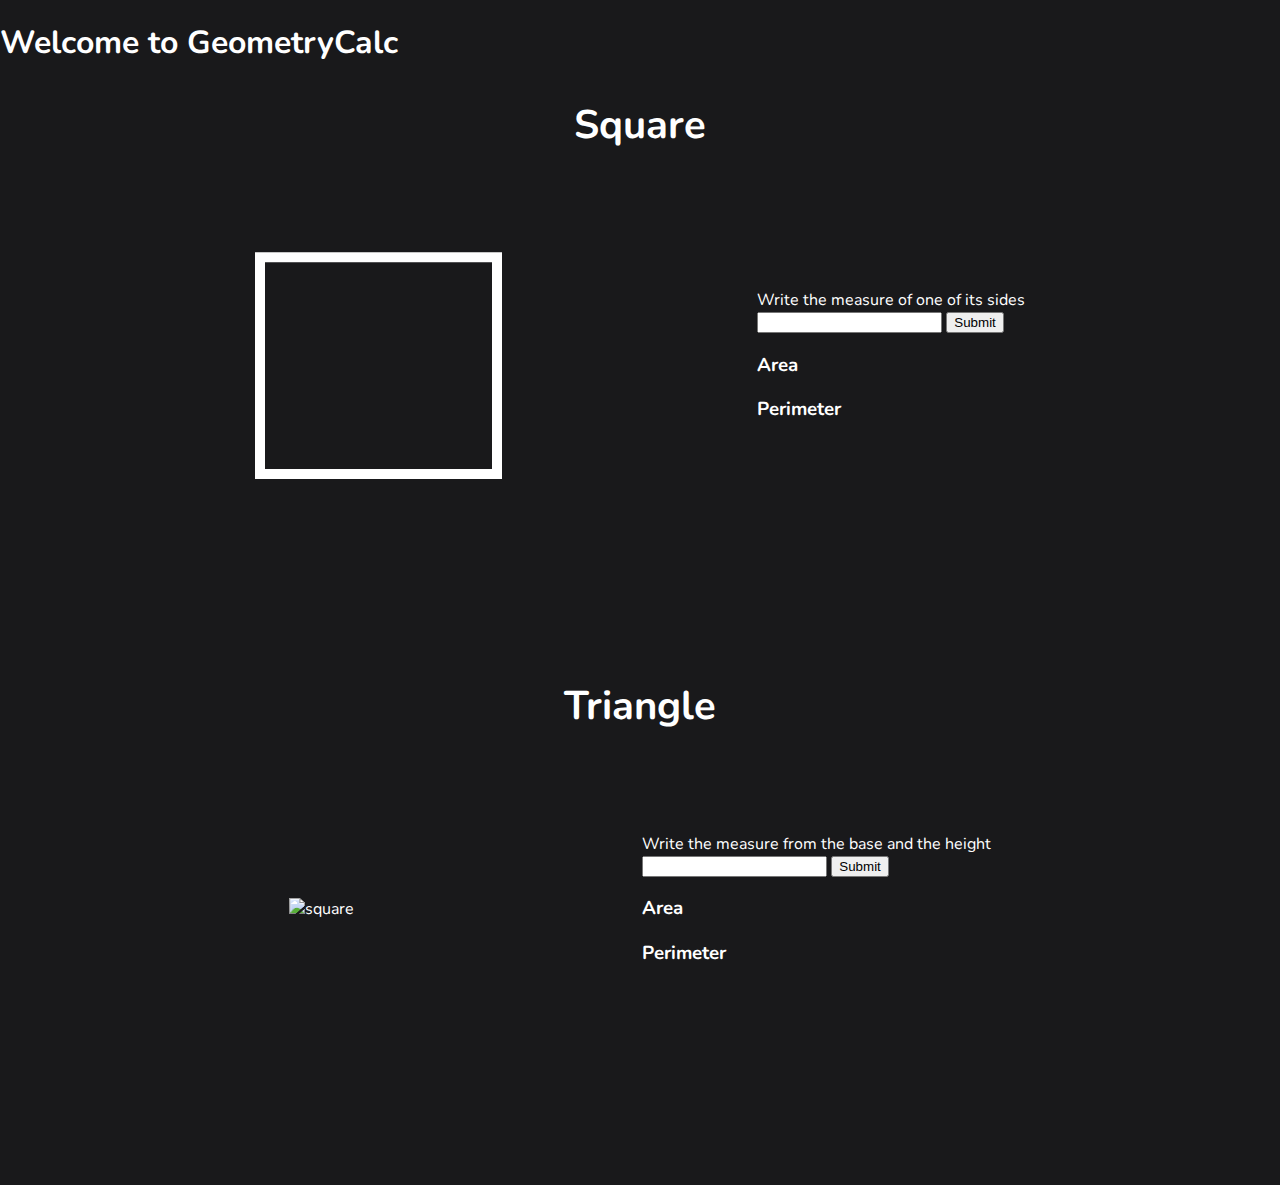
==== index.html @ 9402030d "Arreglar los mixins para cada figura" ====
<!DOCTYPE html>
<html lang="es">
  <head>
    <title>GeometryCalc</title>
    <meta charset="utf-8">
    <meta name="viewport" content="width=device-width, initial-scale:1">
    <meta name="description" content="GeometryCalc">
    <link rel="stylesheet" href="styles.css">
    <link rel="stylesheet" href="mobile.css" media="screen and (max-width:480px)">
    <link rel="preconnect" href="https://fonts.gstatic.com">
    <link href="https://fonts.googleapis.com/css2?family=Nunito:wght@400;700;800&amp;display=swap" rel="stylesheet">
  </head>
  <body> 
    <h1>Welcome to GeometryCalc</h1>
    <div class="geometry">
      <h2>square</h2>
      <div class="geometry__content"><img src="images/square.png" alt="square"/>
        <div class="geometry__form">
          <form action="">
            <label for="squareEntry">Write the measure of one of its sides</label><br/>
            <input id="squareEntry" type="Number"/>
            <button type="button" onclick="squareResults()">Submit</button>
          </form>
          <h3>Area</h3>
          <p id="squareAreaC"></p>
          <h3>Perimeter</h3>
          <p id="squarePerimeterC"></p>
        </div>
      </div>
    </div>
    <div class="geometry">
      <h2>Triangle</h2>
      <div class="geometry__content"><img src="images/Triangle.png" alt="square"/>
        <div class="geometry__form">
          <form action="">
            <label for="TriangleEntry">Write the measure from the base and the height</label><br/>
            <input id="TriangleEntry" type="Number"/>
            <button type="button" onclick="TriangleResults()">Submit</button>
          </form>
          <h3>Area</h3>
          <p id="TriangleAreaC"></p>
          <h3>Perimeter</h3>
          <p id="TrianglePerimeterC"></p>
        </div>
      </div>
    </div>
    <script src="index.js"> </script>
  </body>
</html>
---- styles.css ----
h2 {
  font-size: 40px;
  display: -webkit-box;
  display: -ms-flexbox;
  display: flex;
  -webkit-box-pack: center;
      -ms-flex-pack: center;
          justify-content: center;
}

body {
  background-color: #19191b;
  font-family: "Nunito", sans-serif;
  color: white;
  margin: 0;
}

.geometry {
  width: 100%;
  margin-bottom: 200px;
}
.geometry h2 {
  text-transform: capitalize;
}
.geometry__content {
  display: -webkit-box;
  display: -ms-flexbox;
  display: flex;
  -webkit-box-align: center;
      -ms-flex-align: center;
          align-items: center;
  -webkit-box-pack: space-evenly;
      -ms-flex-pack: space-evenly;
          justify-content: space-evenly;
  margin-top: 100px;
}
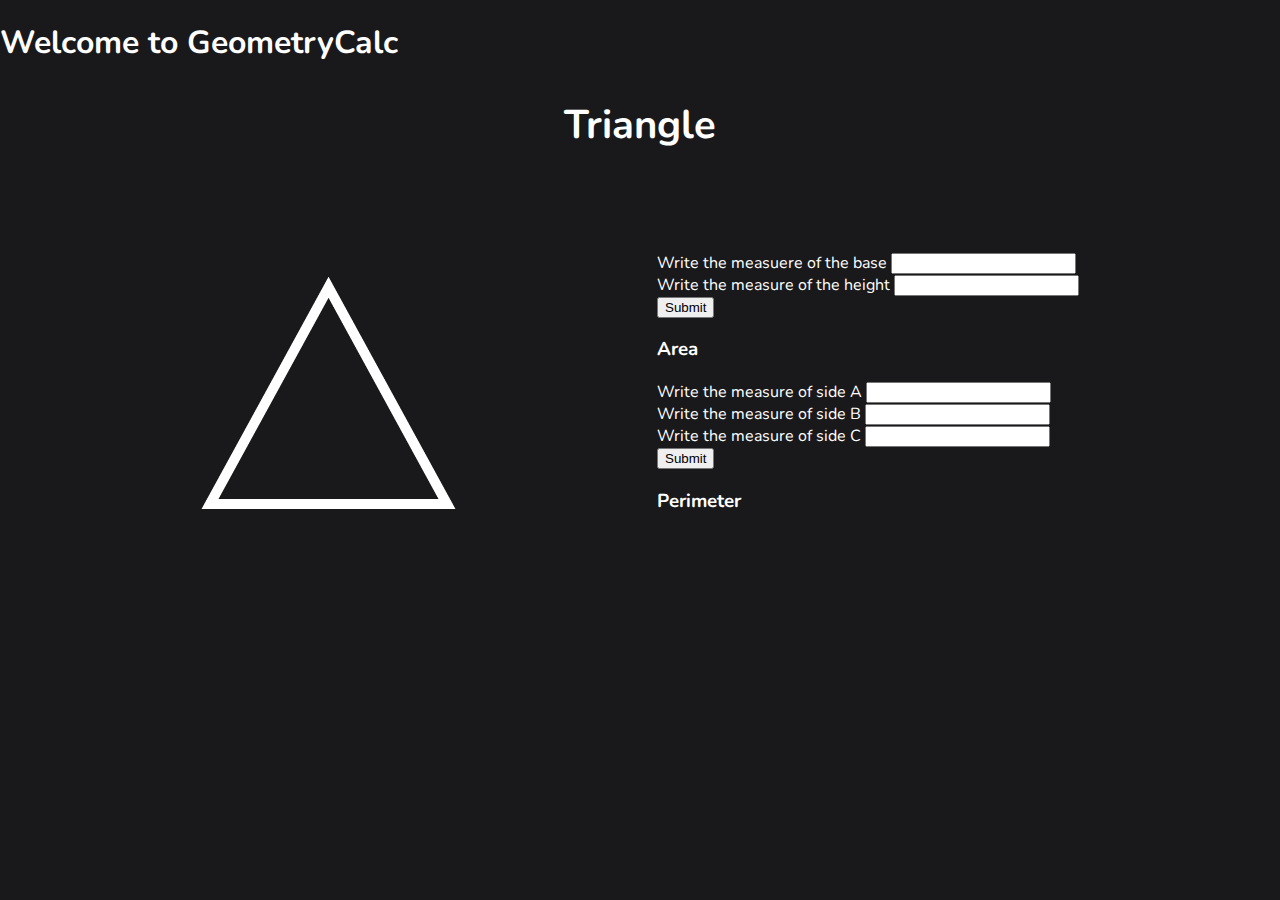
==== commit 84746f66: "Triangulo resuelto" ====
--- a/index.html
+++ b/index.html
@@ -11,36 +11,36 @@
     <link href="https://fonts.googleapis.com/css2?family=Nunito:wght@400;700;800&amp;display=swap" rel="stylesheet">
   </head>
   <body> 
-    <h1>Welcome to GeometryCalc</h1>
+    <h1>Welcome to GeometryCalc</h1><!-- +calc(shapes[0], "Write the measure of one side") -->
     <div class="geometry">
-      <h2>square</h2>
-      <div class="geometry__content"><img src="images/square.png" alt="square"/>
+      <h2>Triangle</h2>
+      <div class="geometry__content"><img src="images/triangle.png" alt="triangle">
         <div class="geometry__form">
           <form action="">
-            <label for="squareEntry">Write the measure of one of its sides</label><br/>
-            <input id="squareEntry" type="Number"/>
-            <button type="button" onclick="squareResults()">Submit</button>
+            <label for="triangleEntryB">Write the measuere of the base
+              <input type="number" id="triangleEntryB">
+            </label><br>
+            <label for="triangleEntryH">Write the measure of the height
+              <input type="number" id="triangleEntryH">
+            </label><br>
+            <button type="button" onclick="triangleCalcArea()">Submit</button>
           </form>
           <h3>Area</h3>
-          <p id="squareAreaC"></p>
+          <p id="triangleAreaC"></p>
+          <form action="">
+            <label for="triangleSideA">Write the measure of side A
+              <input type="number" id="triangleSideA"><br>
+            </label>
+            <label for="triangleSideB">Write the measure of side B
+              <input type="number" id="triangleSideB"><br>
+            </label>
+            <label for="triangleSideC">Write the measure of side C
+              <input type="number" id="triangleSideC"><br>
+            </label>
+            <button type="button" onclick="triangleCalcPerimeter()">Submit</button>
+          </form>
           <h3>Perimeter</h3>
-          <p id="squarePerimeterC"></p>
-        </div>
-      </div>
-    </div>
-    <div class="geometry">
-      <h2>Triangle</h2>
-      <div class="geometry__content"><img src="images/Triangle.png" alt="square"/>
-        <div class="geometry__form">
-          <form action="">
-            <label for="TriangleEntry">Write the measure from the base and the height</label><br/>
-            <input id="TriangleEntry" type="Number"/>
-            <button type="button" onclick="TriangleResults()">Submit</button>
-          </form>
-          <h3>Area</h3>
-          <p id="TriangleAreaC"></p>
-          <h3>Perimeter</h3>
-          <p id="TrianglePerimeterC"></p>
+          <p id="trianglePerimeterC"></p>
         </div>
       </div>
     </div>
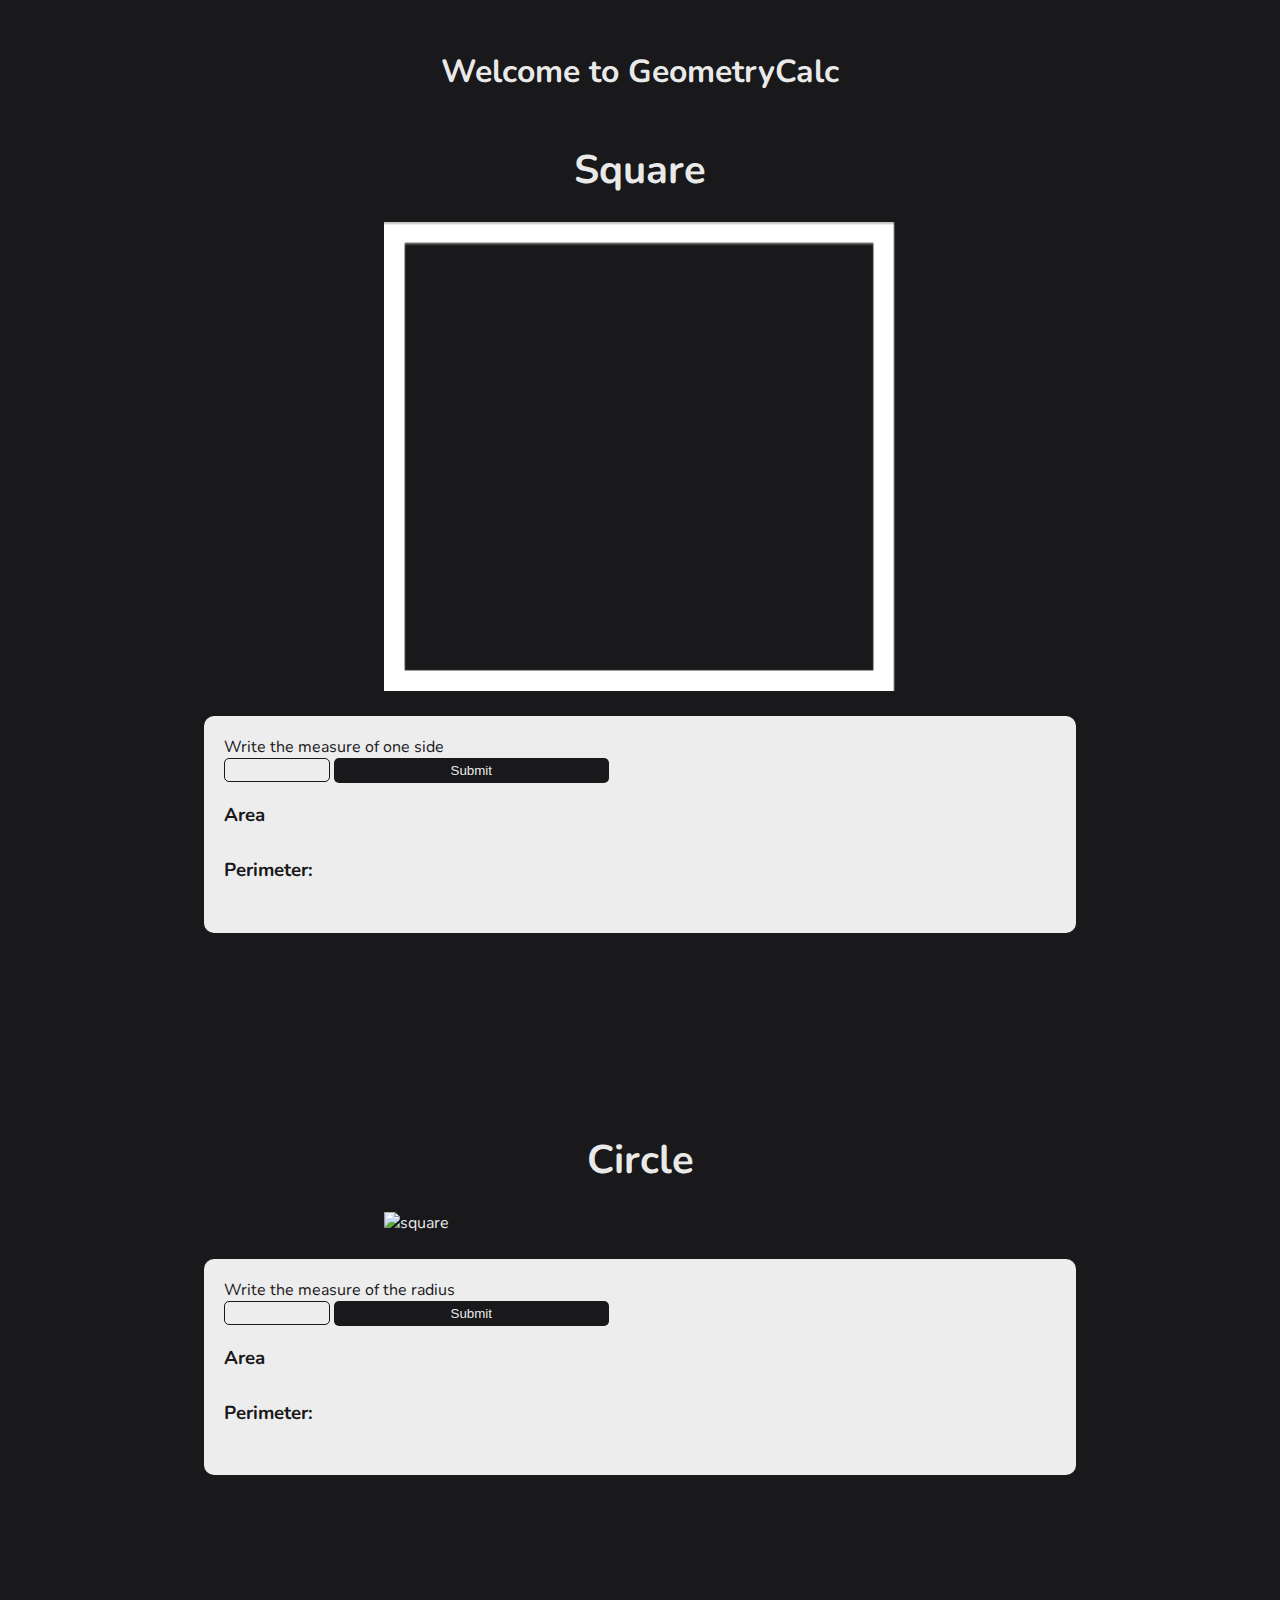
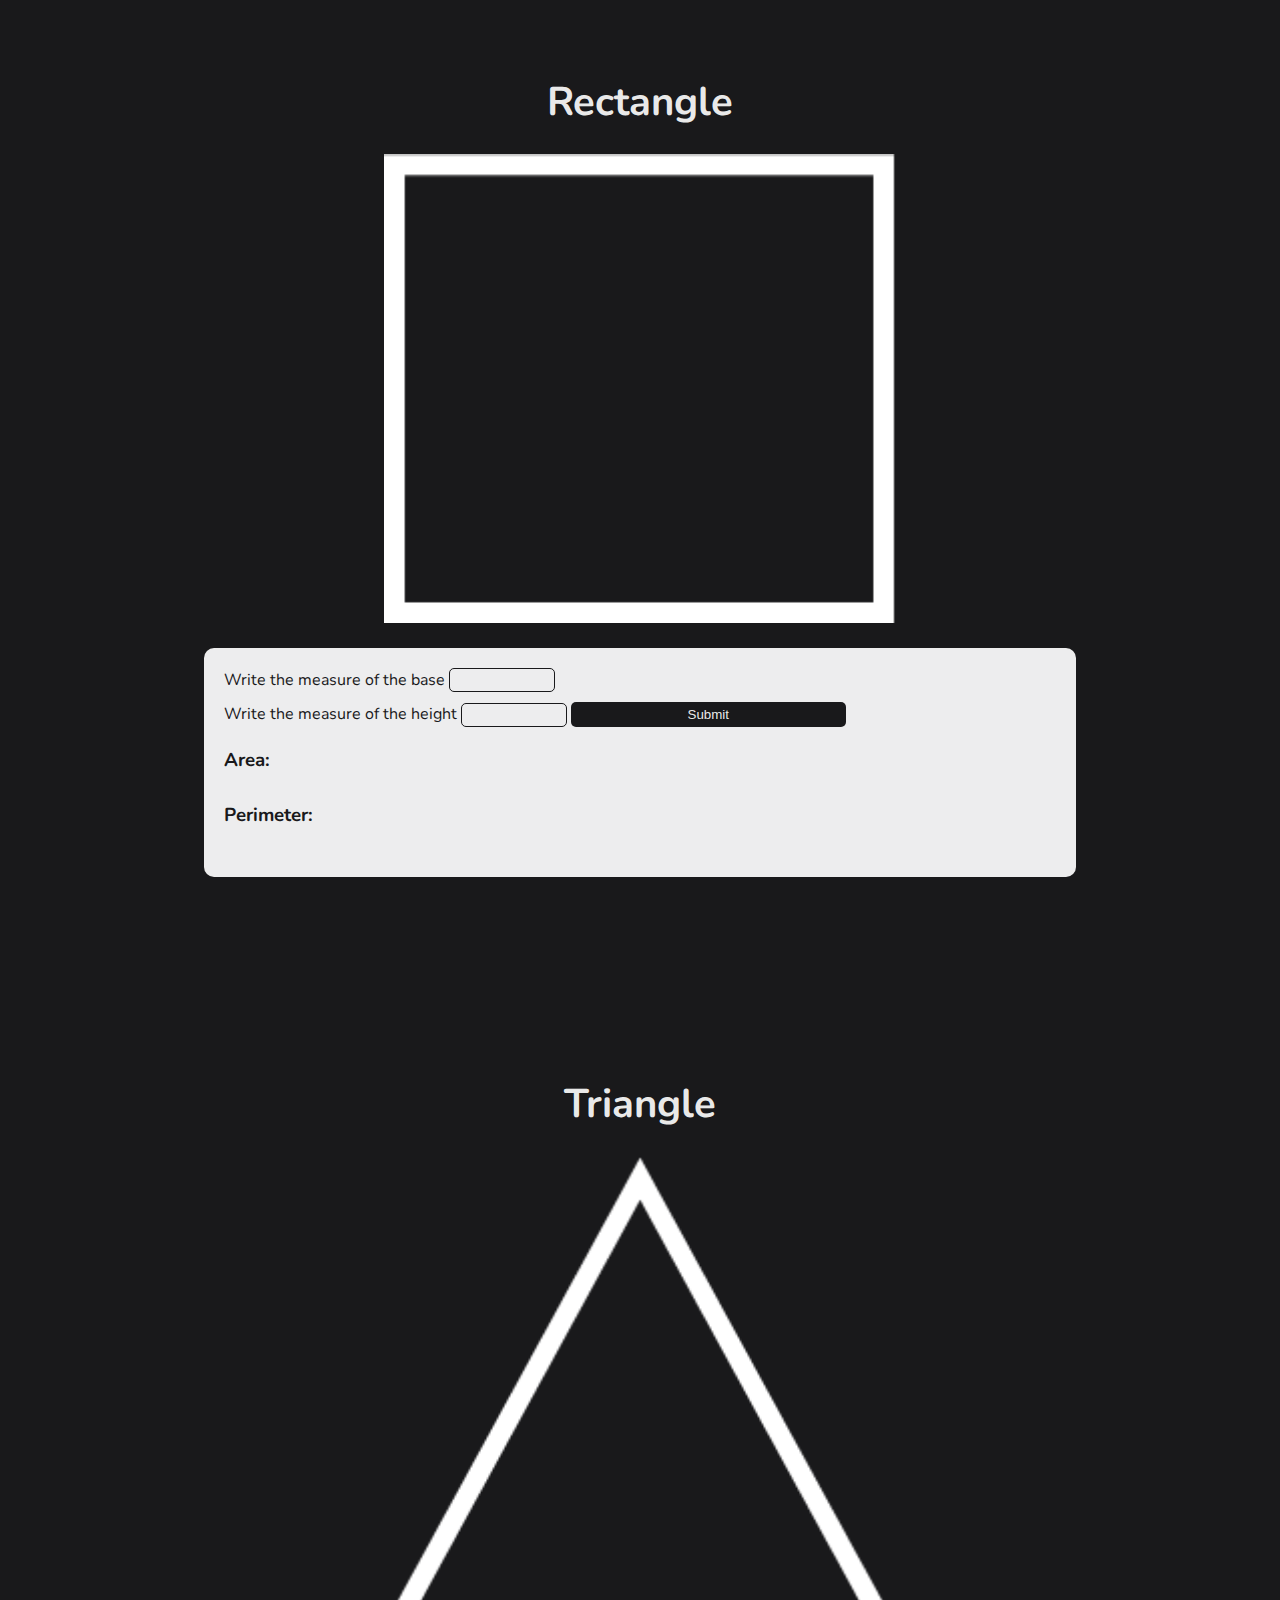
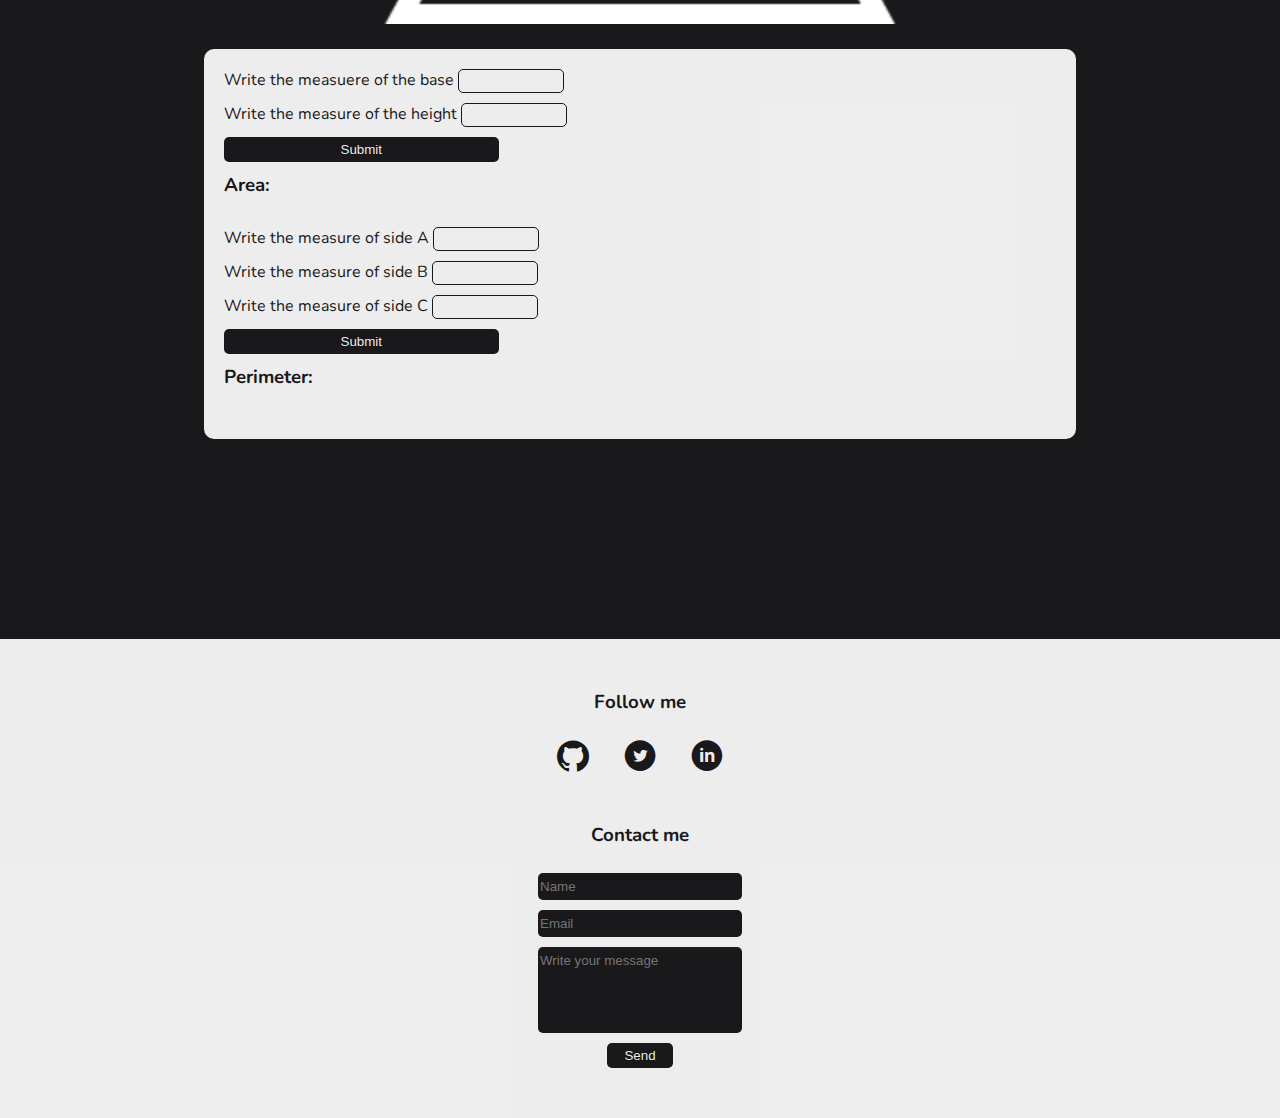
==== commit 7210bb11: "GeometryCalc v1" ====
--- a/index.html
+++ b/index.html
@@ -3,15 +3,67 @@
   <head>
     <title>GeometryCalc</title>
     <meta charset="utf-8">
-    <meta name="viewport" content="width=device-width, initial-scale:1">
+    <meta name="viewport" content="width=device-width, initial-scale=1">
     <meta name="description" content="GeometryCalc">
     <link rel="stylesheet" href="styles.css">
-    <link rel="stylesheet" href="mobile.css" media="screen and (max-width:480px)">
+    <link rel="stylesheet" href="desktop.css" media="screen and (max-width:480px)">
     <link rel="preconnect" href="https://fonts.gstatic.com">
     <link href="https://fonts.googleapis.com/css2?family=Nunito:wght@400;700;800&amp;display=swap" rel="stylesheet">
   </head>
   <body> 
-    <h1>Welcome to GeometryCalc</h1><!-- +calc(shapes[0], "Write the measure of one side") -->
+    <h1>Welcome to GeometryCalc</h1>
+    <div class="geometry">
+      <h2>square</h2>
+      <div class="geometry__content"><img src="images/square.png" alt="square"/>
+        <div class="geometry__form">
+          <form action="">
+            <label for="squareEntry">Write the measure of one side</label><br/>
+            <input id="squareEntry" type="Number"/>
+            <button type="button" onclick="squareResults()">Submit</button>
+          </form>
+          <h3>Area</h3>
+          <p id="squareAreaC"></p>
+          <h3>Perimeter:</h3>
+          <p id="squarePerimeterC"></p>
+        </div>
+      </div>
+    </div>
+    <div class="geometry">
+      <h2>circle</h2>
+      <div class="geometry__content"><img src="images/circle.png" alt="square"/>
+        <div class="geometry__form">
+          <form action="">
+            <label for="circleEntry">Write the measure of the radius</label><br/>
+            <input id="circleEntry" type="Number"/>
+            <button type="button" onclick="circleResults()">Submit</button>
+          </form>
+          <h3>Area</h3>
+          <p id="circleAreaC"></p>
+          <h3>Perimeter:</h3>
+          <p id="circlePerimeterC"></p>
+        </div>
+      </div>
+    </div>
+    <div class="geometry"> 
+      <h2>Rectangle</h2>
+      <div class="geometry__content"> <img src="images/square.png" alt="Rectangle">
+        <div class="geometry__form"> 
+          <form action="">
+            <label for="rectangleEntryB">Write the measure of the base
+              <input type="number" id="rectangleEntryB"><br>
+            </label>
+            <label for="rectangleEntryH">Write the measure of the height
+              <input type="number" id="rectangleEntryH">
+            </label>
+            <button type="button" onclick="rectangleResults()">Submit</button>
+            <h3>Area:</h3>
+            <p id="rectangleAreaC"></p>
+            <h3>Perimeter:</h3>
+            <p id="rectangleP">         </p>
+          </form>
+        </div>
+      </div>
+    </div>
     <div class="geometry">
       <h2>Triangle</h2>
       <div class="geometry__content"><img src="images/triangle.png" alt="triangle">
@@ -25,7 +77,7 @@
             </label><br>
             <button type="button" onclick="triangleCalcArea()">Submit</button>
           </form>
-          <h3>Area</h3>
+          <h3>Area:</h3>
           <p id="triangleAreaC"></p>
           <form action="">
             <label for="triangleSideA">Write the measure of side A
@@ -37,13 +89,25 @@
             <label for="triangleSideC">Write the measure of side C
               <input type="number" id="triangleSideC"><br>
             </label>
-            <button type="button" onclick="triangleCalcPerimeter()">Submit</button>
+            <button class="button" type="button" onclick="triangleCalcPerimeter()">Submit</button>
           </form>
-          <h3>Perimeter</h3>
+          <h3>Perimeter:</h3>
           <p id="trianglePerimeterC"></p>
         </div>
       </div>
     </div>
     <script src="index.js"> </script>
+    <footer> 
+      <div class="media">
+        <h3>Follow me</h3><a class="icon-github" href="http://https://github.com/luigui-py"></a><a class="icon-twitter" href="http://https://twitter.com/_Luigui___"></a><a class="icon-linkedin" href="https://www.linkedin.com/in/luis-rodr%C3%ADguez-7099401b6/"></a>
+      </div>
+      <div class="contact">
+        <h3>Contact me</h3>
+        <input type="Text" placeholder="Name">
+        <input type="Email" placeholder="Email">
+        <input class="message" type="text" placeholder="Write your message">
+        <button type="button">Send</button>
+      </div>
+    </footer>
   </body>
 </html>--- a/styles.css
+++ b/styles.css
@@ -1,4 +1,17 @@
+@charset "UTF-8";
+body {
+  background-color: #19191b;
+  font-family: "Nunito", sans-serif;
+  color: rgba(255, 255, 255, 0.924);
+  margin: 0;
+}
+
+h1 {
+  margin: 0;
+}
+
 h2 {
+  margin: 0;
   font-size: 40px;
   display: -webkit-box;
   display: -ms-flexbox;
@@ -8,29 +21,175 @@
           justify-content: center;
 }
 
-body {
+h3 {
+  display: block;
+  width: 100%;
+  text-align: center;
+  margin-top: 0;
+  margin-bottom: 25px;
+}
+
+p {
+  margin-top: 0;
+  margin-bottom: 10px;
+}
+
+a {
+  margin: 0;
+}
+
+button {
+  width: 33%;
+  border: none;
   background-color: #19191b;
-  font-family: "Nunito", sans-serif;
-  color: white;
-  margin: 0;
+  height: 25px;
+  border-radius: 5px;
+  color: rgba(255, 255, 255, 0.924);
+}
+
+@font-face {
+  font-family: "icomoon";
+  src: url("fonts/icomoon.eot?nuvgyr");
+  src: url("fonts/icomoon.eot?nuvgyr#iefix") format("embedded-opentype"), url("fonts/icomoon.ttf?nuvgyr") format("truetype"), url("fonts/icomoon.woff?nuvgyr") format("woff"), url("fonts/icomoon.svg?nuvgyr#icomoon") format("svg");
+  font-weight: normal;
+  font-style: normal;
+  font-display: block;
+}
+[class^=icon-], [class*=" icon-"] {
+  /* use !important to prevent issues with browser extensions that change fonts */
+  font-family: "icomoon" !important;
+  font-style: normal;
+  font-weight: normal;
+  font-variant: normal;
+  text-transform: none;
+  line-height: 1;
+  /* Better Font Rendering =========== */
+  -webkit-font-smoothing: antialiased;
+  -moz-osx-font-smoothing: grayscale;
+}
+
+.icon-twitter:before {
+  content: "";
+}
+
+.icon-linkedin:before {
+  content: "";
+}
+
+.icon-github:before {
+  content: "";
+}
+
+h1 {
+  text-align: center;
+  margin: 50px;
 }
 
 .geometry {
   width: 100%;
+  height: auto;
   margin-bottom: 200px;
 }
 .geometry h2 {
   text-transform: capitalize;
 }
+.geometry h3 {
+  text-align: left;
+  margin-bottom: 0;
+  margin-top: 10px;
+}
 .geometry__content {
   display: -webkit-box;
   display: -ms-flexbox;
   display: flex;
+  -webkit-box-orient: vertical;
+  -webkit-box-direction: normal;
+      -ms-flex-direction: column;
+          flex-direction: column;
   -webkit-box-align: center;
       -ms-flex-align: center;
           align-items: center;
+  margin-top: 25px;
+}
+.geometry__content img {
+  width: 40%;
+  height: auto;
+}
+.geometry__form {
+  margin-top: 25px;
+  background-color: rgba(255, 255, 255, 0.924);
+  padding: 20px;
+  border-radius: 10px;
+  color: #19191b;
+  width: 65%;
+}
+.geometry__form input {
+  width: 100px;
+  height: 20px;
+  border: 1px solid #19191b;
+  border-radius: 5px;
+  background-color: transparent;
+  margin-bottom: 10px;
+}
+.geometry__form p {
+  height: 1.2em;
+}
+
+footer {
+  display: -webkit-box;
+  display: -ms-flexbox;
+  display: flex;
+  -webkit-box-orient: vertical;
+  -webkit-box-direction: normal;
+      -ms-flex-direction: column;
+          flex-direction: column;
+  -webkit-box-align: center;
+      -ms-flex-align: center;
+          align-items: center;
+  background-color: rgba(255, 255, 255, 0.924);
   -webkit-box-pack: space-evenly;
       -ms-flex-pack: space-evenly;
           justify-content: space-evenly;
-  margin-top: 100px;
+  padding: 50px;
+  color: #19191b;
+}
+footer .media {
+  display: -webkit-box;
+  display: -ms-flexbox;
+  display: flex;
+  -ms-flex-wrap: wrap;
+      flex-wrap: wrap;
+  width: 200px;
+  -ms-flex-pack: distribute;
+      justify-content: space-around;
+  margin-bottom: 50px;
+}
+footer .media a {
+  text-decoration: none;
+  color: #19191b;
+  font-size: 32px;
+}
+footer .contact {
+  width: 200px;
+  display: -webkit-box;
+  display: -ms-flexbox;
+  display: flex;
+  -webkit-box-orient: vertical;
+  -webkit-box-direction: normal;
+      -ms-flex-direction: column;
+          flex-direction: column;
+  -webkit-box-align: center;
+      -ms-flex-align: center;
+          align-items: center;
+}
+footer .contact input {
+  border: 0;
+  border-radius: 5px;
+  background-color: #19191b;
+  width: 200px;
+  height: 25px;
+  margin-bottom: 10px;
+}
+footer .contact .message {
+  padding-bottom: 60px;
 }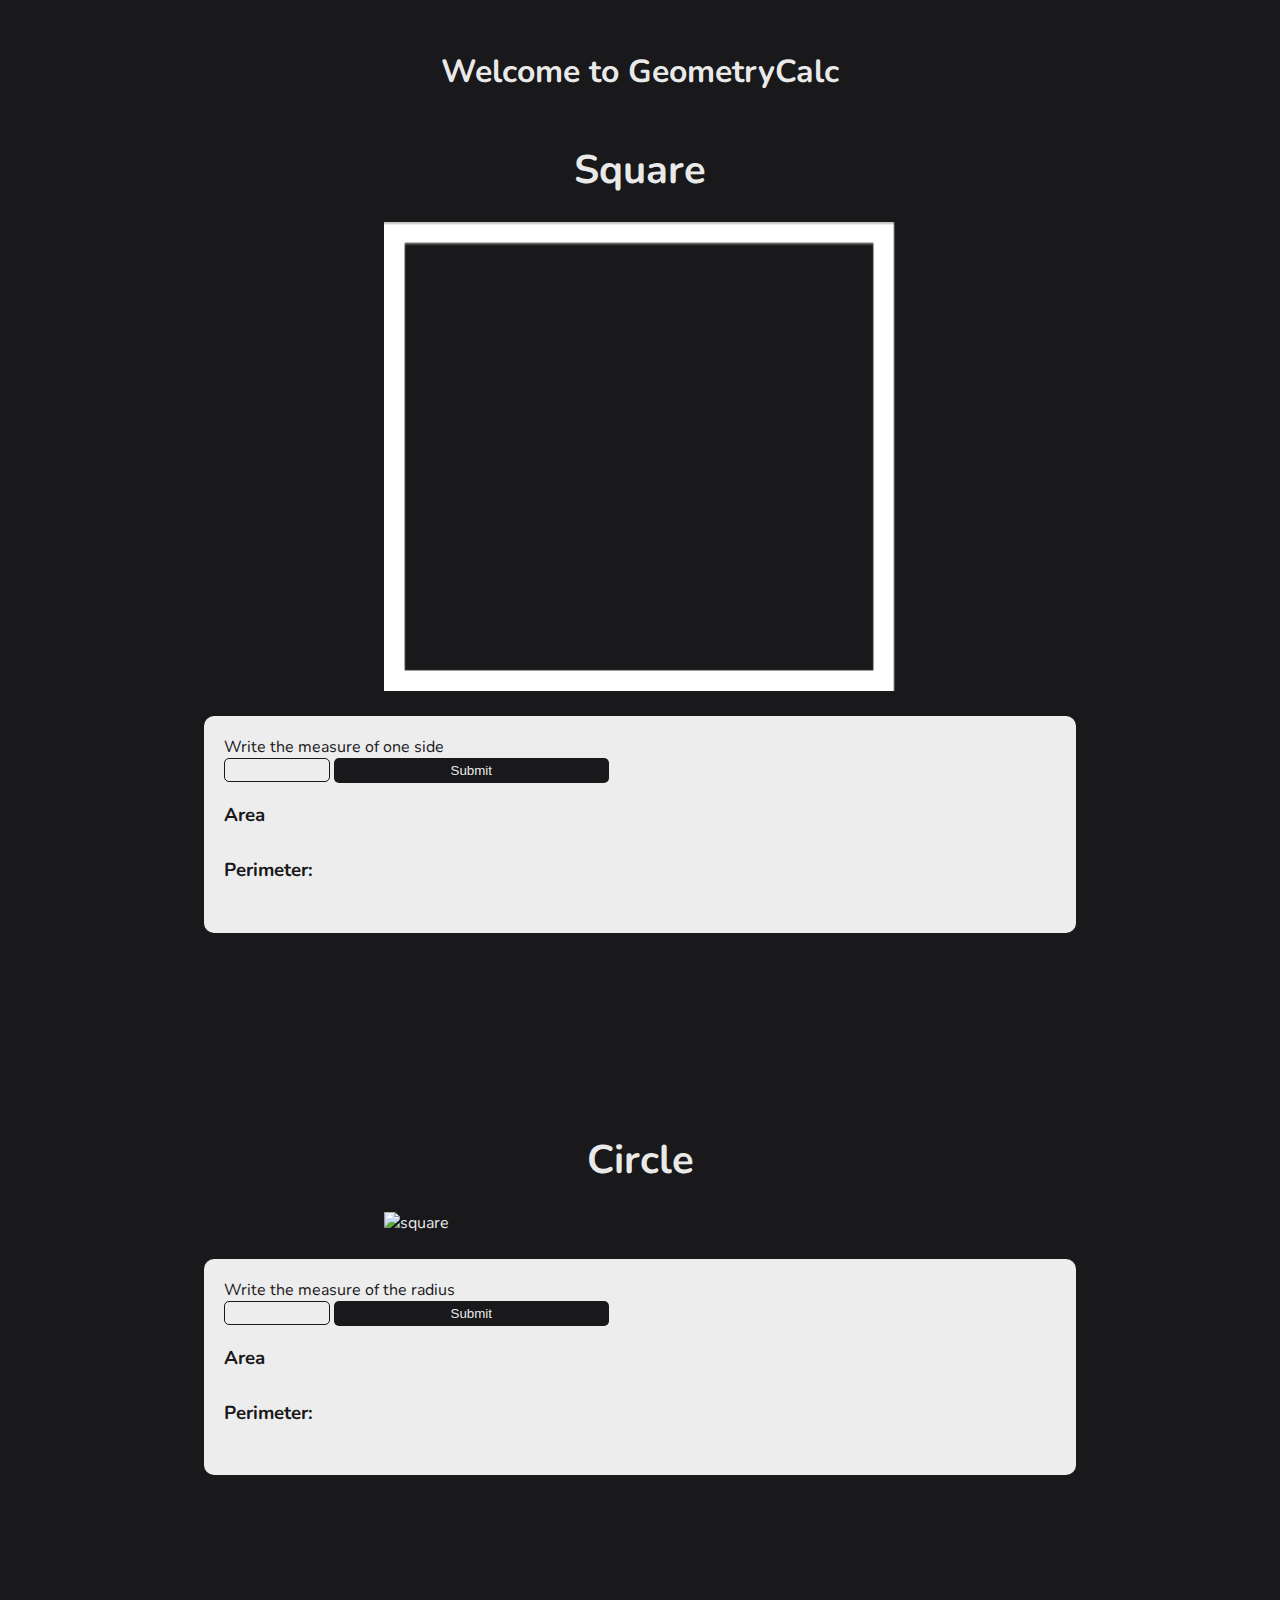
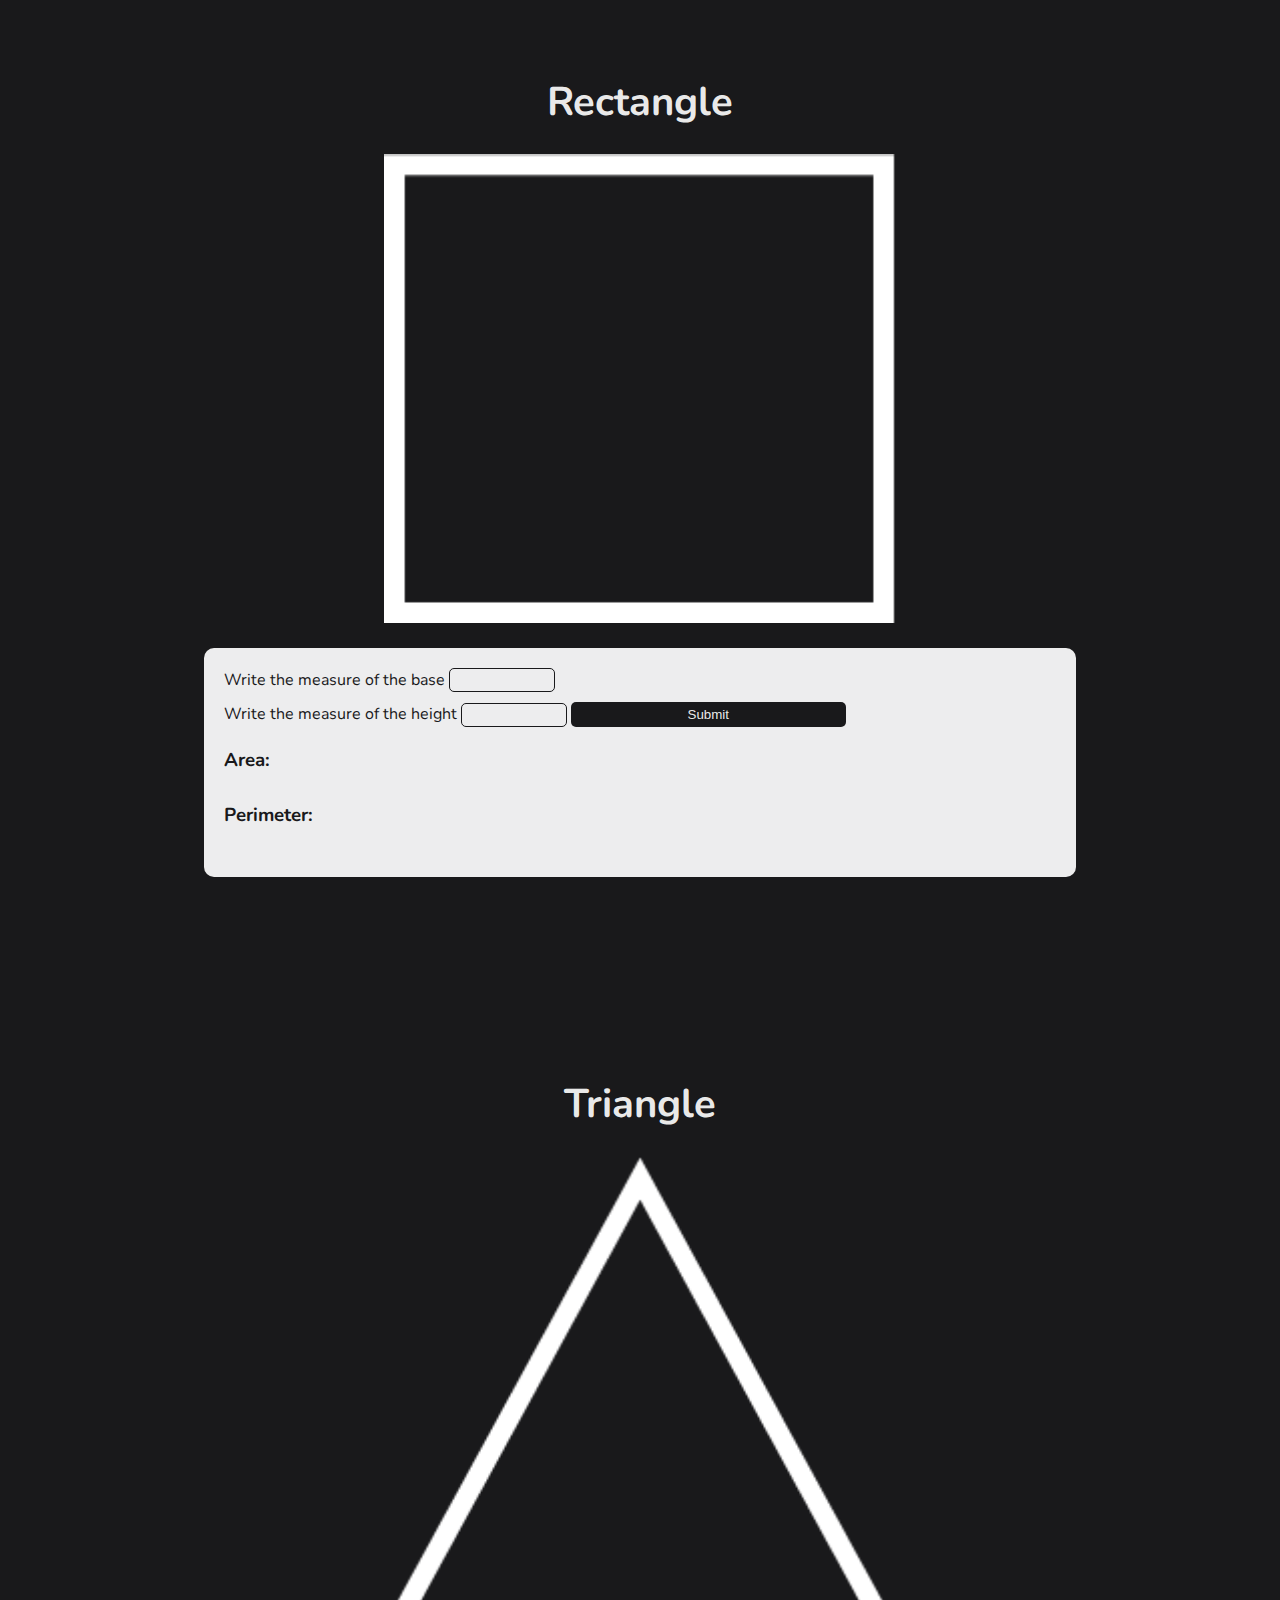
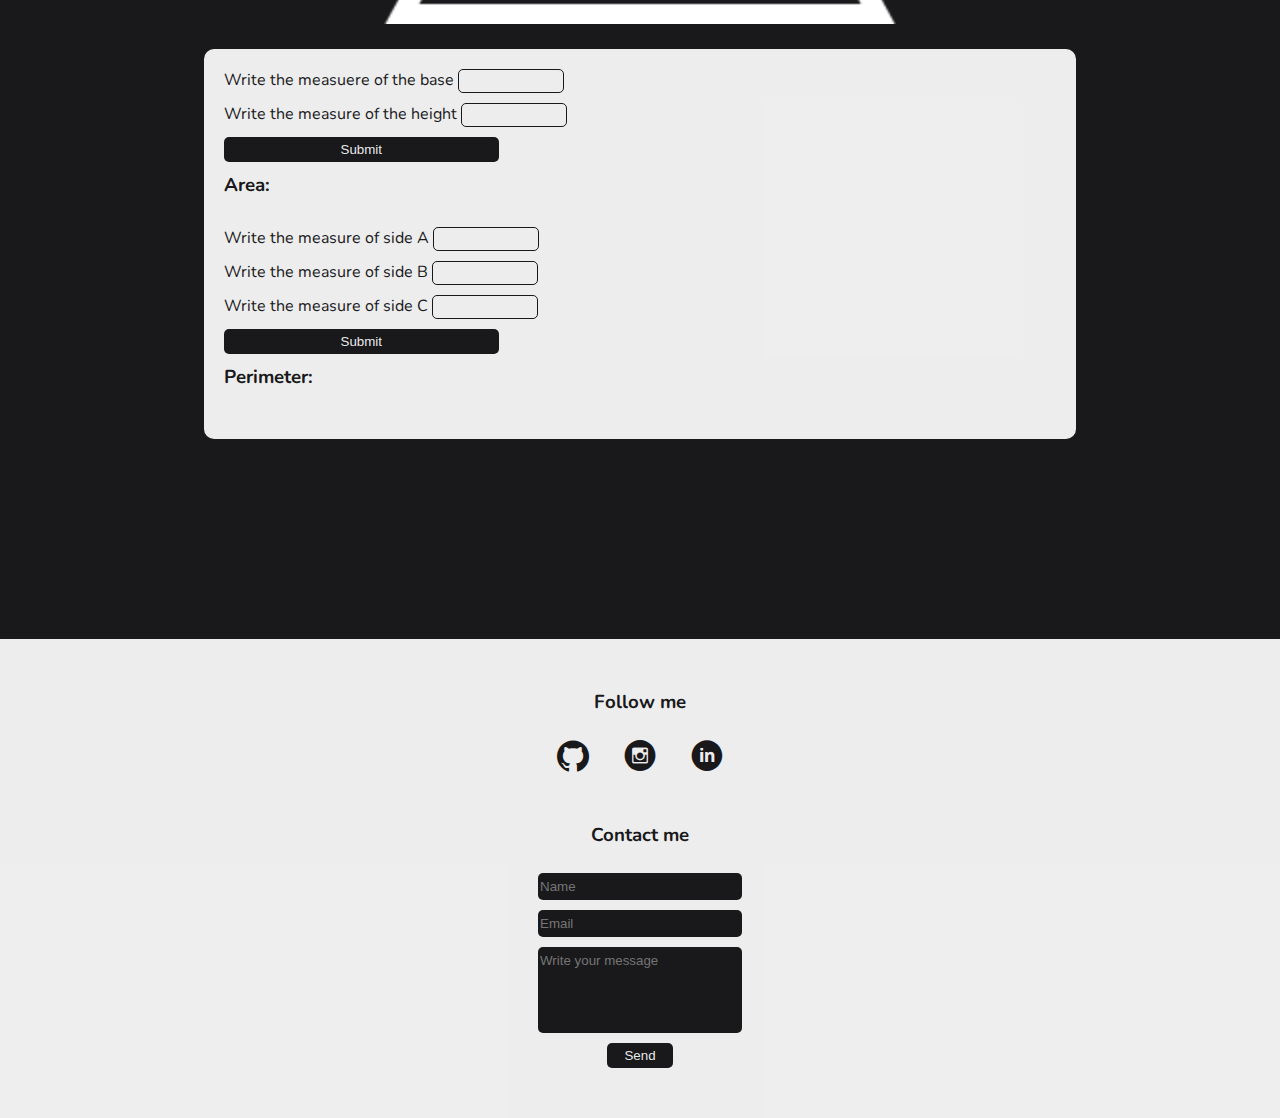
==== commit cf5be3e5: "Twitter replaced for Instagram" ====
--- a/index.html
+++ b/index.html
@@ -99,7 +99,7 @@
     <script src="index.js"> </script>
     <footer> 
       <div class="media">
-        <h3>Follow me</h3><a class="icon-github" href="http://https://github.com/luigui-py"></a><a class="icon-twitter" href="http://https://twitter.com/_Luigui___"></a><a class="icon-linkedin" href="https://www.linkedin.com/in/luis-rodr%C3%ADguez-7099401b6/"></a>
+        <h3>Follow me</h3><a class="icon-github" href="http://https://github.com/luigui-py" target="blank"></a><a class="icon-instagram" href="https://www.instagram.com/luigui._/" target="blank"></a><a class="icon-linkedin" href="https://www.linkedin.com/in/luis-rodr%C3%ADguez-7099401b6/" target="blank"></a>
       </div>
       <div class="contact">
         <h3>Contact me</h3>
--- a/styles.css
+++ b/styles.css
@@ -49,8 +49,8 @@
 
 @font-face {
   font-family: "icomoon";
-  src: url("fonts/icomoon.eot?nuvgyr");
-  src: url("fonts/icomoon.eot?nuvgyr#iefix") format("embedded-opentype"), url("fonts/icomoon.ttf?nuvgyr") format("truetype"), url("fonts/icomoon.woff?nuvgyr") format("woff"), url("fonts/icomoon.svg?nuvgyr#icomoon") format("svg");
+  src: url("fonts/icomoon.eot?hkxmxk");
+  src: url("fonts/icomoon.eot?hkxmxk#iefix") format("embedded-opentype"), url("fonts/icomoon.ttf?hkxmxk") format("truetype"), url("fonts/icomoon.woff?hkxmxk") format("woff"), url("fonts/icomoon.svg?hkxmxk#icomoon") format("svg");
   font-weight: normal;
   font-style: normal;
   font-display: block;
@@ -68,8 +68,8 @@
   -moz-osx-font-smoothing: grayscale;
 }
 
-.icon-twitter:before {
-  content: "";
+.icon-instagram:before {
+  content: "";
 }
 
 .icon-linkedin:before {
